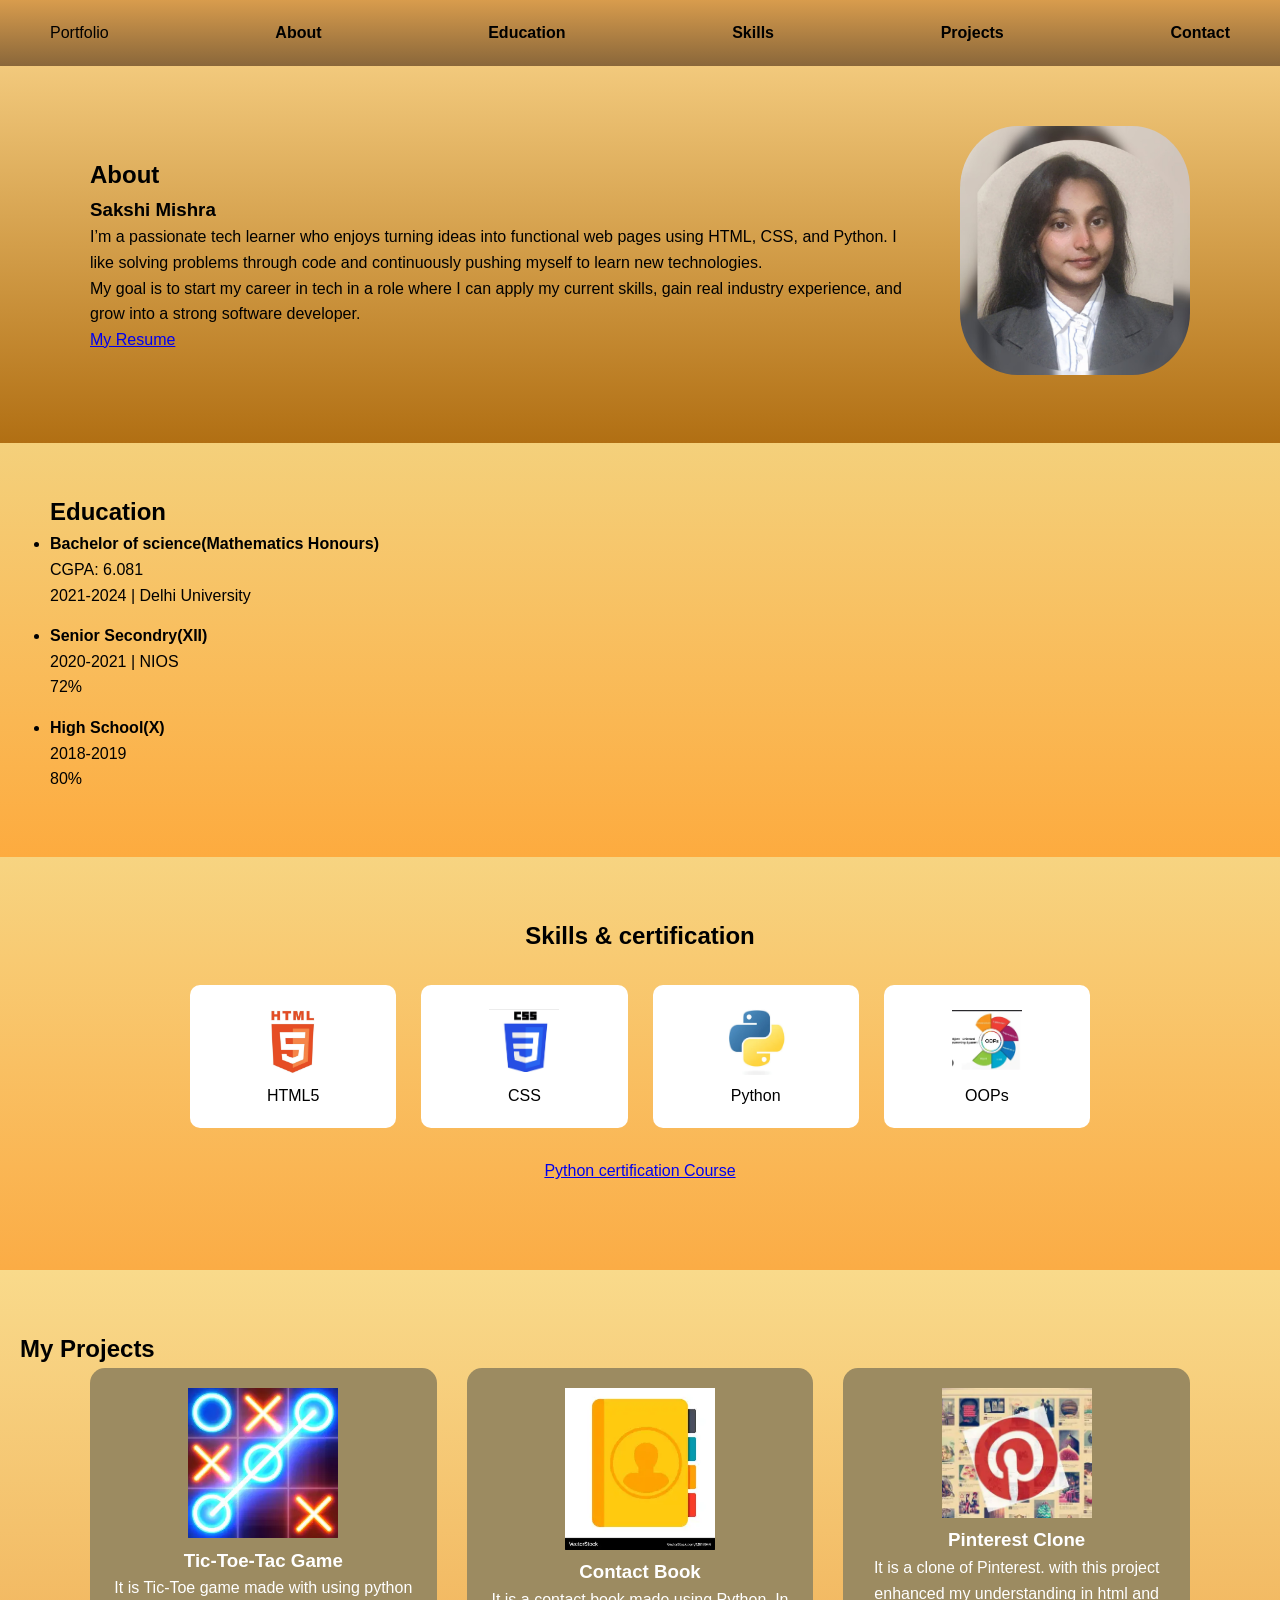
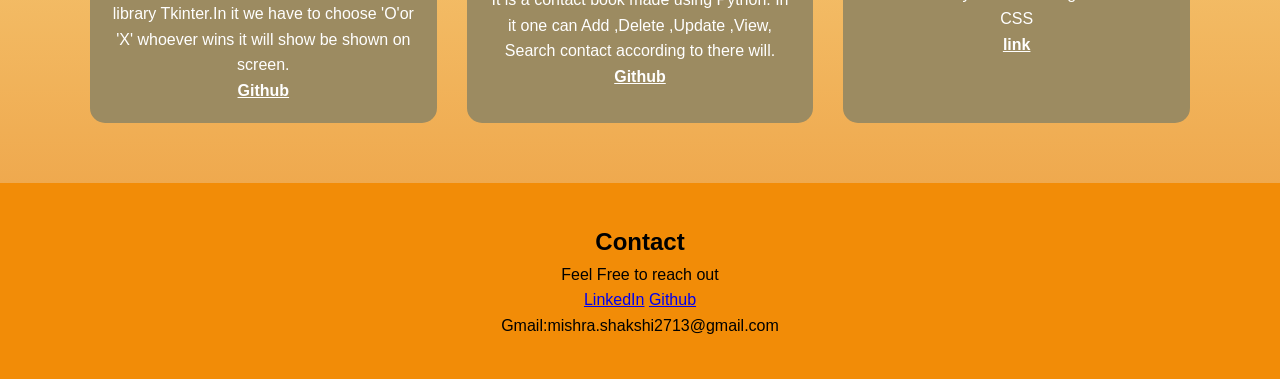
==== index.html @ 1c03309d "Add files via upload" ====
<!DOCTYPE html>
<html lang="en">

<head>
    <meta charset="UTF-8">
    <meta name="viewport" content="width=device-width, initial-scale=1.0">
    <title>Portfolio</title>
    <link rel="stylesheet" href="style.css">
</head>

<body>
    <nav class="navbar">
        <span> Portfolio </span>
        <a href="#about">About</a>
        <a href="#education">Education</a>
        <a href="#skills">Skills</a>
        <a href="#projects">Projects</a>
        <a href="#contact">Contact</a>
    </nav>

    <section id="about" class="about">
        <div class="about-container">
            <div class="about-text">
                <h1>About</h1>
                <h3>Sakshi Mishra</h3>
                <p>I’m a passionate tech learner who enjoys turning ideas into
                    functional web pages using HTML, CSS, and Python. I like solving
                    problems through code and continuously pushing
                    myself to learn new technologies.
                </p>
                <p>My goal is to start my career in tech in a role
                    where I can apply my current skills, gain real industry experience,
                    and grow into a strong software developer.
                </p>
                <a href="#" class="resume-btn">My Resume</a>
            </div>

            <div class="about-image">
                <img src="coverphoto.jpg">
            </div>
        </div>
    </section>

    <section id="education" class="education">
        <h2>Education</h2>
        <ul>
            <li>
                <strong>Bachelor of science(Mathematics Honours) </strong><br>
                CGPA: 6.081<br>
                2021-2024 | Delhi University
            </li>

            <li>
                <strong>Senior Secondry(XII)</strong><br>
                2020-2021 | NIOS <br>
                72%
            </li>

            <li>
                <strong> High School(X) </strong><br>
                2018-2019<br>
                80%
            </li>
        </ul>
        </div>
    </section>

    <section id="skills" class="skills">
        <h2>Skills & certification</h2>
        <div class="skill-grid">
            <div class="skill-card">
                <img src="html.jpg">
                <p>HTML5</p>
            </div>

            <div class="skill-card">
                <img src="css.jpg">
                <p>CSS</p>
            </div>

            <div class="skill-card">
                <img src="python.jpg">
                <p>Python</p>
            </div>

            <div class="skill-card">
                <img src="image copy.png">
                <p>OOPs</p>
            </div>
        </div>
        <div class="certification">
            <a href="image.png">Python certification Course<br></a><br>
        </div>
    </section>

    <section id="projects" class="projects">
        <h2> My Projects</h2>
        <div class="project-grid">
            <div class="project-card">
                <img src="image copy 3.png" alt="game img" width="150px">
                <h3>Tic-Toe-Tac Game</h3>
                <p>It is Tic-Toe game made with using
                    python library Tkinter.In it we have
                    to choose 'O'or 'X' whoever wins it
                    will show be shown on screen.</p>
                <a href="https://github.com/Sakshi272708/Tic-Tac-Toe-game" id="pro">Github</a>
            </div>
            <div class="project-card">
                <img src="image copy 4.png" alt="contact book" width="150px">
                <h3>Contact Book</h3>
                <p>It is a contact book made using Python.
                In it one can Add ,Delete ,Update ,View,
                Search contact according to there will.</p>   
                <a href="https://github.com/Sakshi272708/Contact-Book-" id="pro">Github</a>  
            </div>

            <div class="project-card">
                <img src="image copy 5.png" alt="Pinterestimage" width="150px">
                <h3>Pinterest Clone</h3>
                <p>It is a clone of Pinterest. with this 
                project enhanced my understanding  in
                html and CSS</p>
                <a href="#" >link</a>
            </div>
        </div>
    </section>

    <section id="contact" class="contact">
            <h2>Contact</h2>
            <p>Feel Free to reach out</p>
            <a href="https://www.linkedin.com/in/sakshi-mishra-1b8a07377/">LinkedIn</a>
            <a href="#" id="like">Github</a>
            <p>Gmail:mishra.shakshi2713@gmail.com</p>
    </section>
</body>
</html>
---- style.css ----
* {
  margin: 0;
  padding: 0;
  box-sizing: border-box;
  font-family: Arial, Helvetica, sans-serif;
}

body {
  line-height: 1.6;
}

/* NAVBAR */
.navbar {
  display: flex;
  justify-content: space-between;
  align-items: center;
  padding: 20px 50px;
  background: linear-gradient(#d89c4d, #8a673a);
}

.navbar a {
  margin-left: 20px;
  text-decoration: none;
  font-weight: bold;
  color: black;
}
.navbar a:hover{
    text-decoration: underline;
    color: rgb(184, 192, 119);

}

/* ABOUT */
.about {
  background: linear-gradient(#f2c97c, #b16f13);
  padding: 60px 20px;
}

.about-container {
  max-width: 1100px;
  margin: auto;
  display: flex;
  align-items: center;
  gap: 40px;
}

.about-image img {
  width: 230px;
  border-radius: 25%;
}

/* BUTTON */
.btn {
  display: inline-block;
  margin-top: 15px;
  padding: 10px 20px;
  background: black;
  color: white;
  text-decoration: none;
  border-radius: 5px;
}

/* EDUCATION */
.education {
  background: linear-gradient(#f4d07b, #fdab3f);
  padding: 50px;
}

.education ul li {
  margin-bottom: 15px;
}

/* SKILLS */
.skills {
  background: linear-gradient(#f7d481, #fbac45);
  padding: 60px 20px;
  text-align: center;
}

.skill-grid {
  max-width: 900px;
  margin: 30px auto;
  display: grid;
  grid-template-columns: repeat(auto-fit, minmax(140px, 1fr));
  gap: 25px;
}

.skill-card {
  background: white;
  padding: 20px;
  border-radius: 10px;
}

.skill-card img {
  width: 70px;
  height: 70px;
  object-fit: contain;
}

.certification {
  margin-top: 20px;
}

/* PROJECTS */
.projects {
  background: linear-gradient(#f9da8b, #efa94e);
  padding: 60px 20px;
}

.project-grid {
  max-width: 1100px;
  margin: auto;
  display: grid;
  grid-template-columns: repeat(auto-fit, minmax(260px, 1fr));
  gap: 30px;
}

.project-card {
  background: #9c8b61;
  padding: 20px;
  border-radius: 15px;
  text-align: center;
  color: white;
}

.project-card a {
  color: white;
  font-weight: bold;
}

/* CONTACT */
.contact {
  background: #f28c07;
  padding: 40px;
  text-align: center;
}

/* RESPONSIVE */
@media (max-width: 768px) {
  .about-container {
    flex-direction: column;
    text-align: center;
  }

  .navbar {
    flex-direction: column;
  }
}
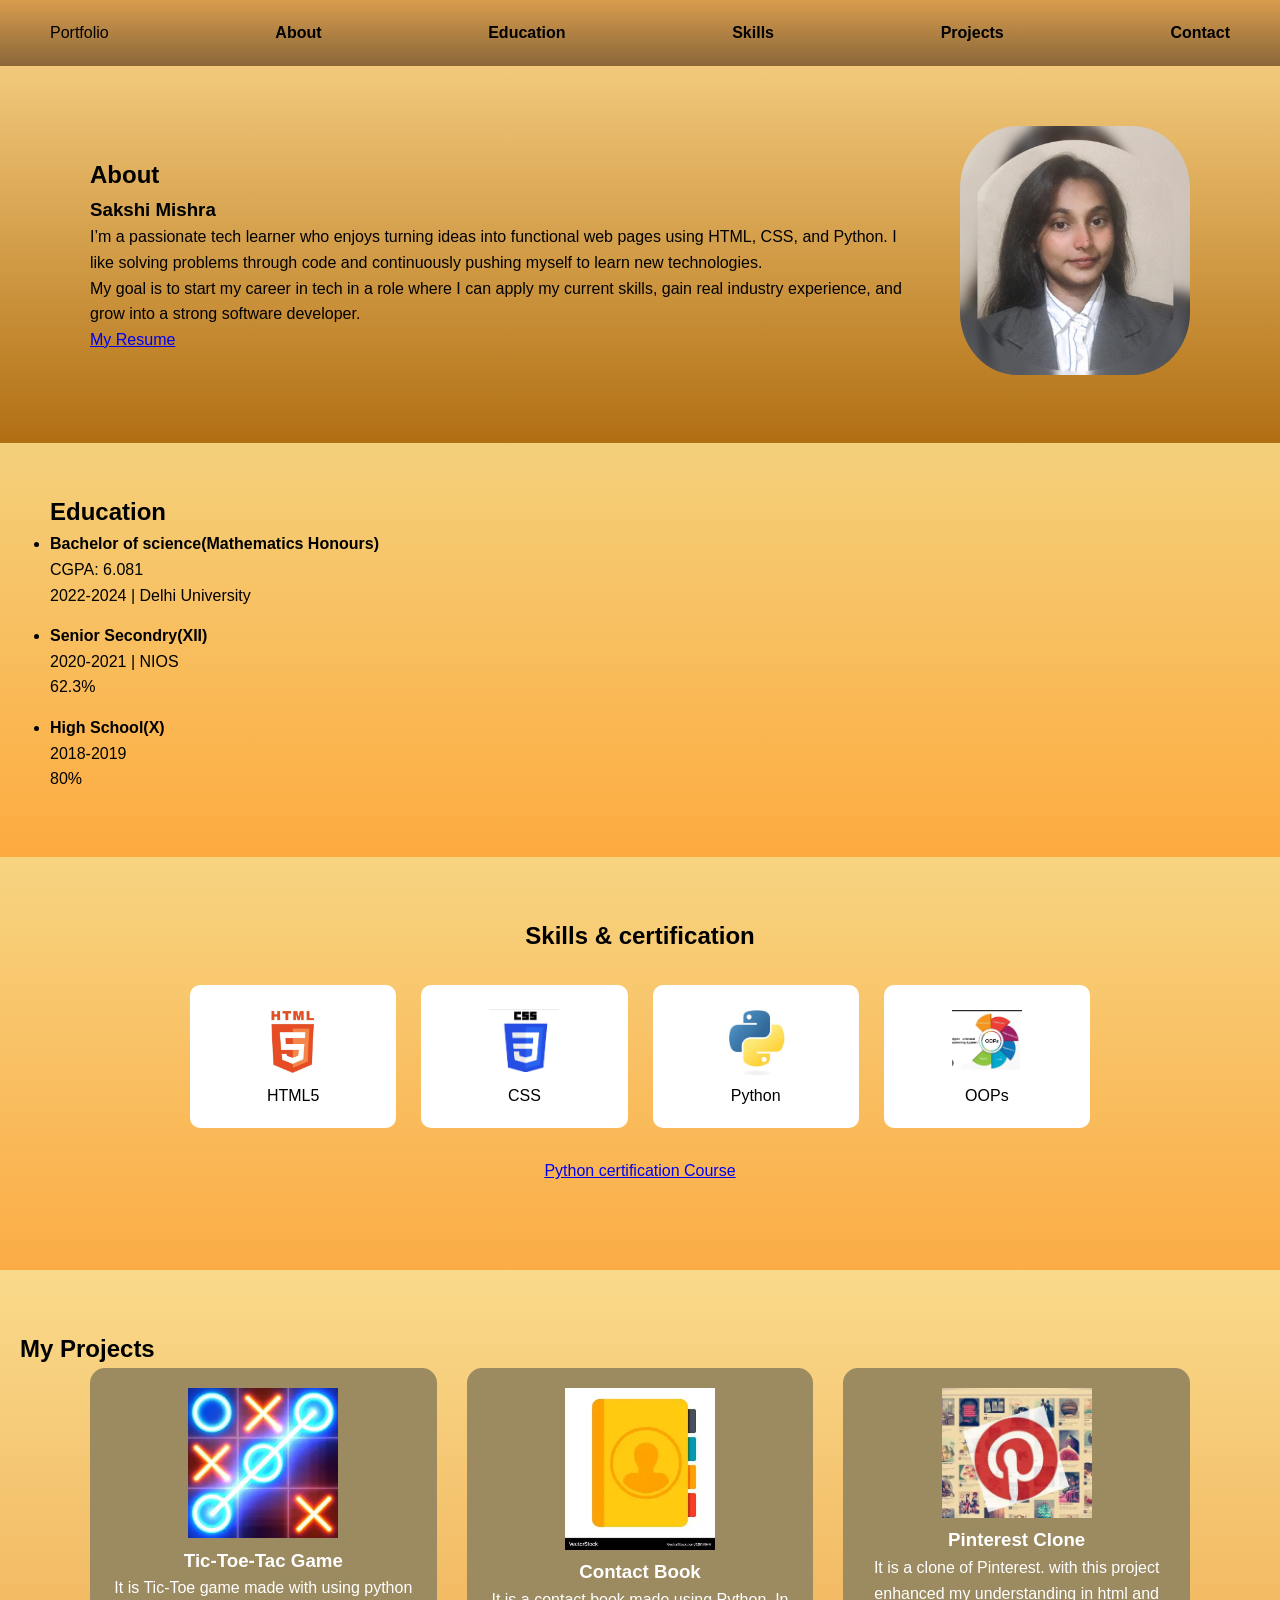
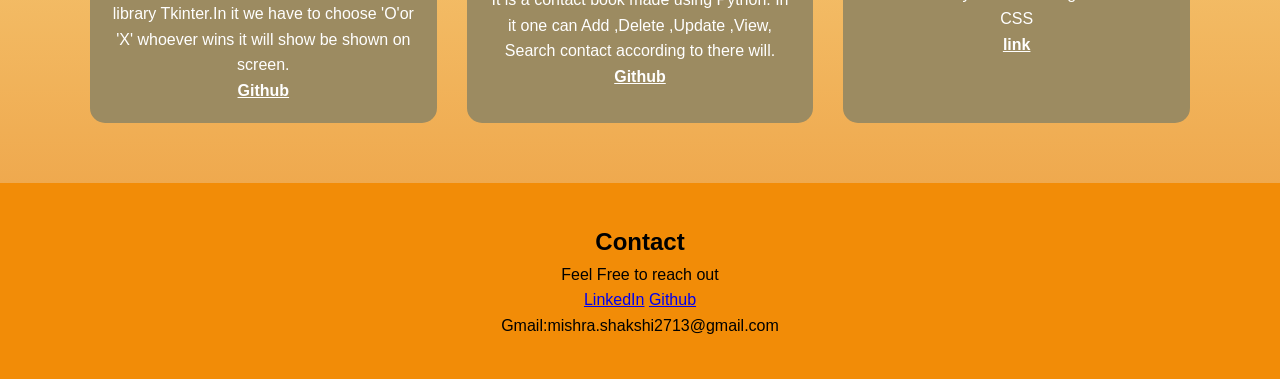
==== commit 4b8ee535: "Fix education section and update CGPA Updated educational details and corrected CGPA values." ====
--- a/index.html
+++ b/index.html
@@ -32,7 +32,7 @@
                     where I can apply my current skills, gain real industry experience,
                     and grow into a strong software developer.
                 </p>
-                <a href="#" class="resume-btn">My Resume</a>
+                <a href="https://drive.google.com/file/d/16eXKUGZ2cNNogIBzwy3JTY1mkSXDpwlJ/view?usp=sharing" class="resume-btn">My Resume</a>
             </div>
 
             <div class="about-image">
@@ -47,13 +47,13 @@
             <li>
                 <strong>Bachelor of science(Mathematics Honours) </strong><br>
                 CGPA: 6.081<br>
-                2021-2024 | Delhi University
+                2022-2024 | Delhi University
             </li>
 
             <li>
                 <strong>Senior Secondry(XII)</strong><br>
                 2020-2021 | NIOS <br>
-                72%
+                62.3%
             </li>
 
             <li>
@@ -133,4 +133,6 @@
             <p>Gmail:mishra.shakshi2713@gmail.com</p>
     </section>
 </body>
-</html>+
+</html>
+
